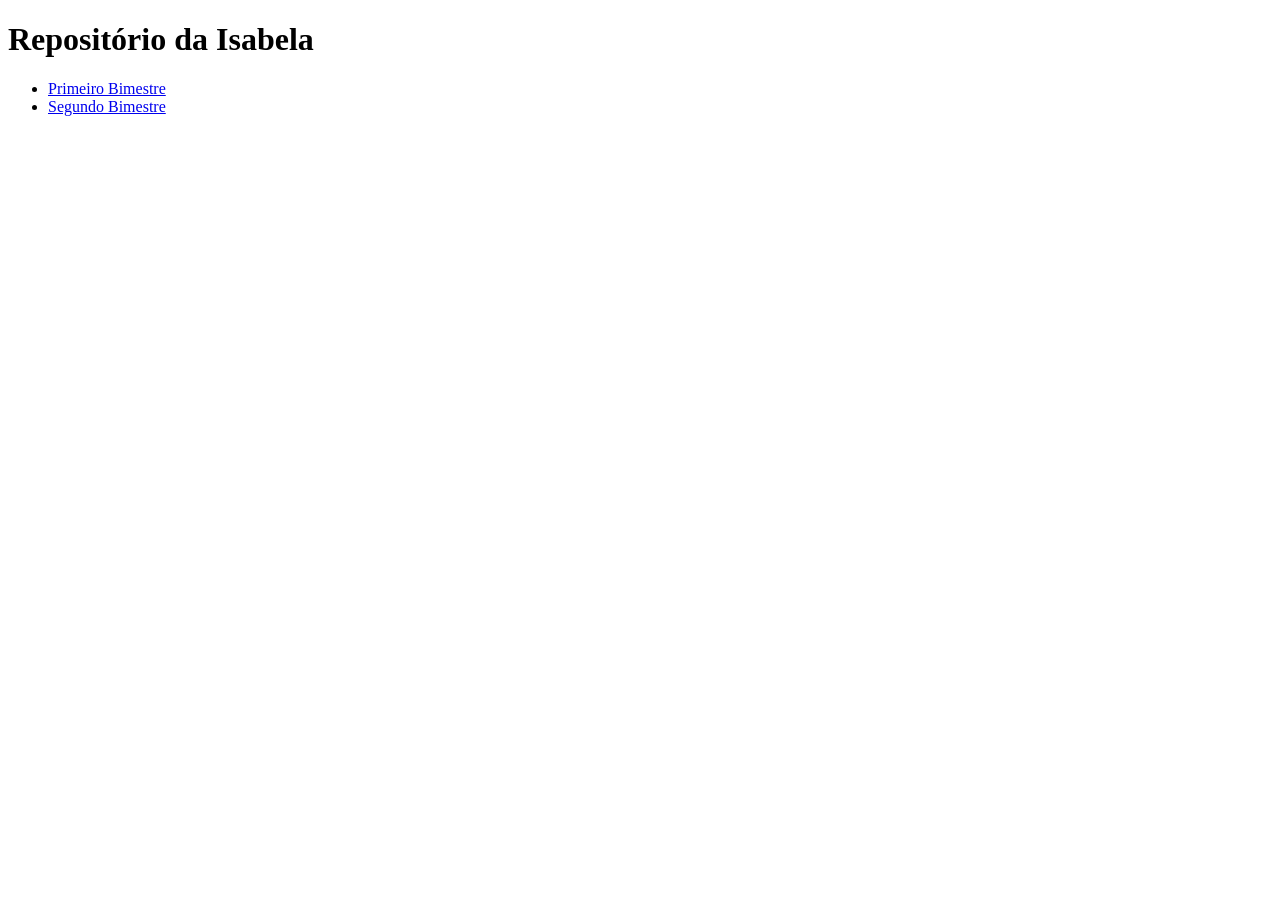
==== 2BIM/index.html @ 265ec880 "Atualizações" ====
<!DOCTYPE html>
<html lang="pt-BR">
<head>
    <meta charset="UTF-8">
    <meta name="viewport" content="width=device-width, initial-scale=1.0">
    <title>Meus Projetos</title>
</head>
<body>
    <h1>Repositório da Isabela</h1>
    <ul>
        <li><a href="/1BIM/index.html">Primeiro Bimestre</a></li>
        <li><a href="/2BIM/index.html">Segundo Bimestre</a></li>
    </ul>
</body>
</html>
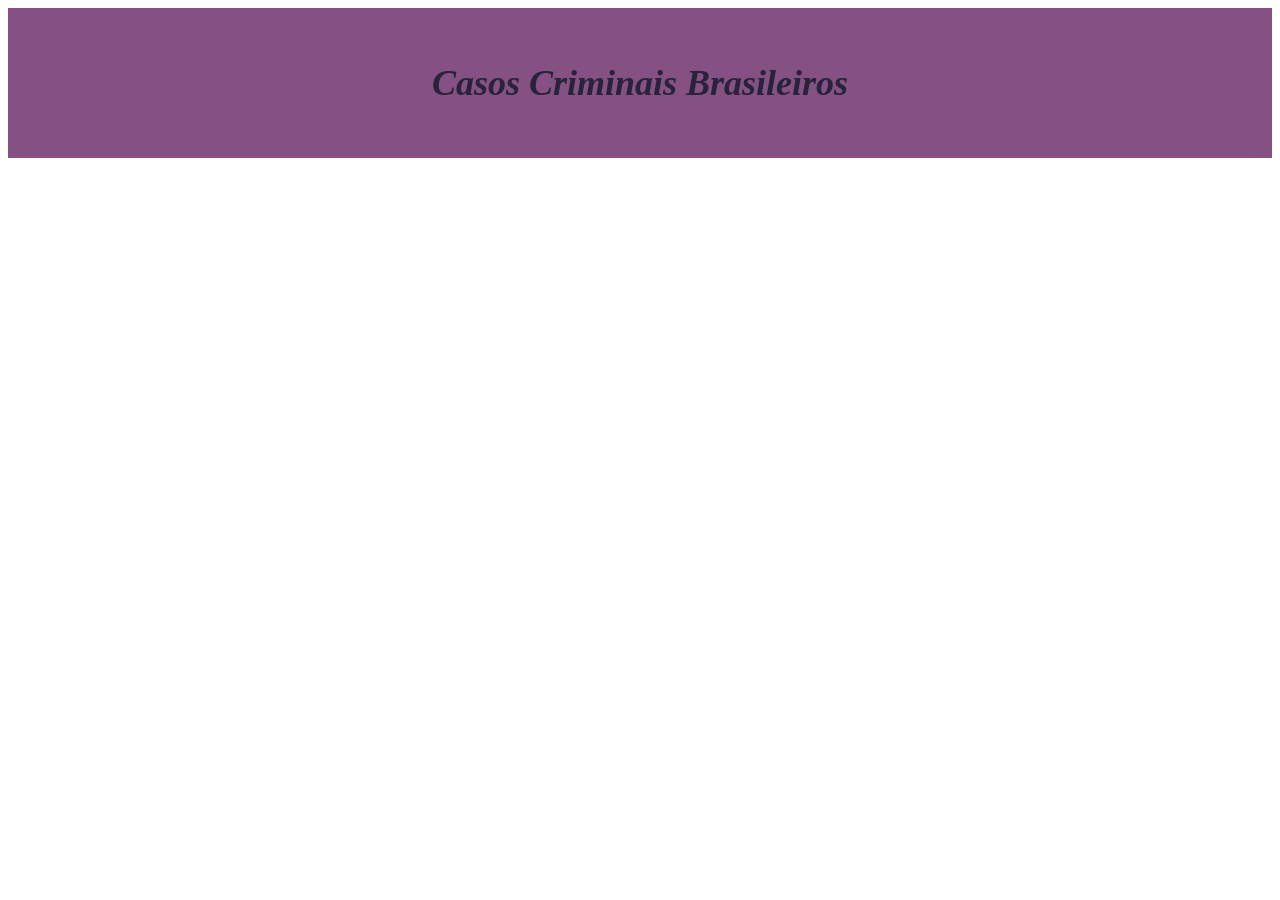
==== commit 1aeecc57: "Inicio do trabalho" ====
--- a/2BIM/index.html
+++ b/2BIM/index.html
@@ -1,15 +1,20 @@
 <!DOCTYPE html>
-<html lang="pt-BR">
+<html lang="pt-br">
+
 <head>
     <meta charset="UTF-8">
     <meta name="viewport" content="width=device-width, initial-scale=1.0">
-    <title>Meus Projetos</title>
+    <title>Casos Criminais</title>
+    <link rel="stylesheet" href="./css/styles.css">
 </head>
+
 <body>
-    <h1>Repositório da Isabela</h1>
-    <ul>
-        <li><a href="/1BIM/index.html">Primeiro Bimestre</a></li>
-        <li><a href="/2BIM/index.html">Segundo Bimestre</a></li>
-    </ul>
+
+    <main>
+        <div class="titulo1">
+            <h1> Casos Criminais Brasileiros</h1>
+        </div>
+    </main>
 </body>
+
 </html>
--- a/2BIM/css/styles.css
+++ b/2BIM/css/styles.css
@@ -0,0 +1,11 @@
+.titulo1 {
+    color: #0d1629c7;
+    background-color: rgb(133, 81, 130);
+    padding: 30px;
+    font-size: large;
+    font-style: italic;
+    font-family: 'Times New Roman', Times, serif;
+    text-align: center;
+}
+
+
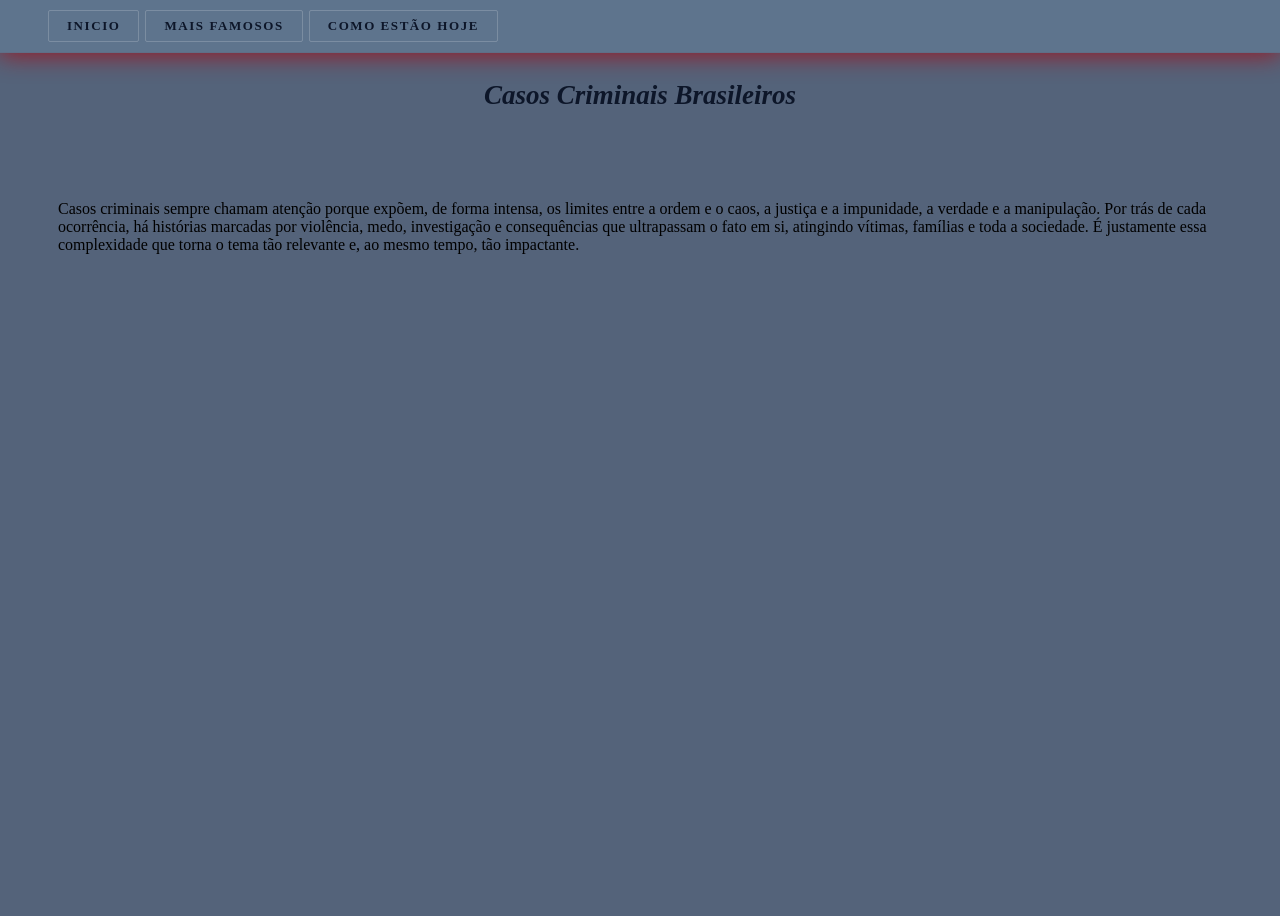
==== commit fc72572e: "Trabalho" ====
--- a/2BIM/index.html
+++ b/2BIM/index.html
@@ -10,11 +10,30 @@
 
 <body>
 
+     <header>
+        <nav>
+            <ul>
+                <li><a href="./index.html">Inicio</a></li>
+                <li><a href="./pag2.html">Mais famosos</a></li>
+                <li><a href="./pag3.html">Como estão hoje</a></li>
+            </ul>
+        </nav>
+    </header>
+
     <main>
-        <div class="titulo1">
-            <h1> Casos Criminais Brasileiros</h1>
-        </div>
+        <section>
+            <div class="titulo1">
+                <h1> Casos Criminais Brasileiros</h1>
+            </div>
+        </section>
+
+        <section>
+            <div class="card">
+                <p>Casos criminais sempre chamam atenção porque expõem, de forma intensa, os limites entre a ordem e o caos, a justiça e a impunidade, a verdade e a manipulação. Por trás de cada ocorrência, há histórias marcadas por violência, medo, investigação e consequências que ultrapassam o fato em si, atingindo vítimas, famílias e toda a sociedade. É justamente essa complexidade que torna o tema tão relevante e, ao mesmo tempo, tão impactante.</p>
+            </div>
+        </section>
     </main>
+
 </body>
 
 </html>
--- a/2BIM/css/styles.css
+++ b/2BIM/css/styles.css
@@ -1,11 +1,63 @@
 .titulo1 {
-    color: #0d1629c7;
-    background-color: rgb(133, 81, 130);
-    padding: 30px;
+    color: #0d1629;
+    padding-top: 50px;
+    border-radius: 10px;
     font-size: large;
     font-style: italic;
     font-family: 'Times New Roman', Times, serif;
     text-align: center;
 }
 
+body {
+    background-color: #54637a;
+    font-family: 'Crimson Pro', Georgia, serif;
+    color: var(--texto-escuro);
+    min-height: 100vh;
+}
 
+header {
+    position: fixed;
+    top: 0;
+    left: 0;
+    width: 100%;
+    z-index: 100;
+}
+
+nav {
+    background: #5e748d;
+    backdrop-filter: blur(10px);
+    padding: 0 48px;
+    box-shadow: 0 2px 24px rgb(153, 23, 34);
+    border-bottom: 1px solid rgba(122, 49, 49, 0.075);
+}
+
+nav ul {
+    list-style: none;
+    display: flex;
+    align-items: center;
+    gap: 6px;
+    padding: 10px 0;
+    margin: 0;
+}
+
+nav a {
+    display: inline-block;
+    background-color: transparent;
+    color: #0d1629;
+    font-family: 'Crimson Pro', serif;
+    font-size: 13px;
+    font-weight: 600;
+    letter-spacing: 0.12em;
+    text-transform: uppercase;
+    text-decoration: none;
+    padding: 7px 18px;
+    border: 1px solid rgba(255,255,255,0.18);
+    border-radius: 2px;
+    transition: background 0.25s, border-color 0.25s, color 0.25s;
+}
+
+.card {
+    padding: 50px;
+    font-size: medium;
+
+}
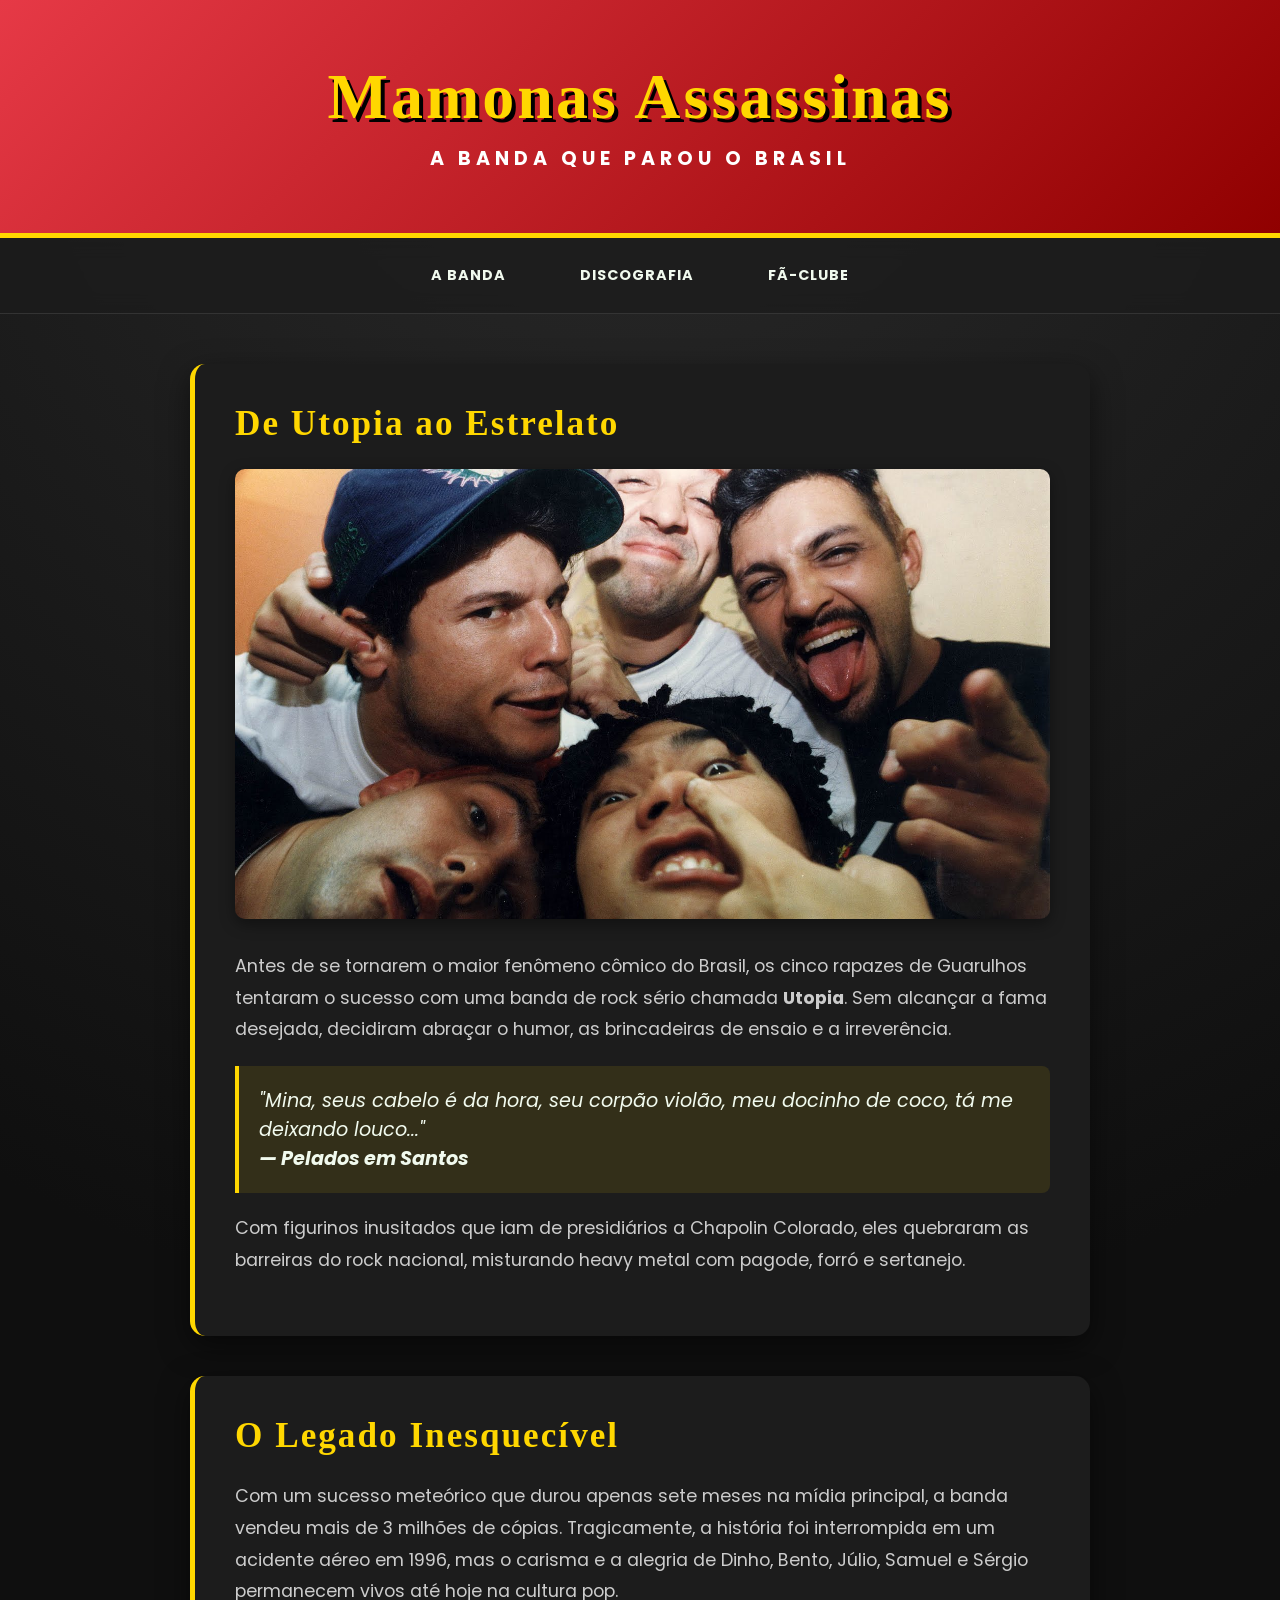
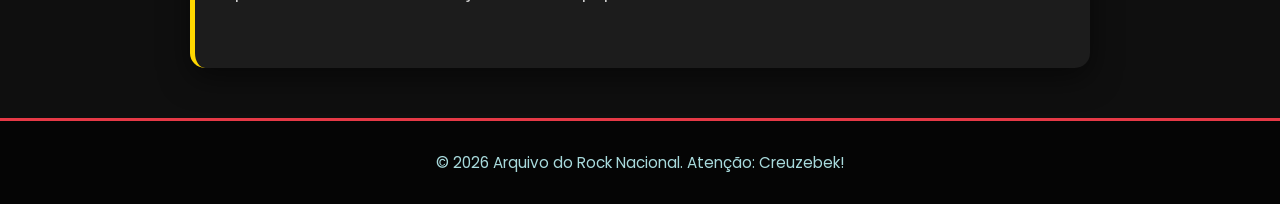
==== commit 0ee043f5: "Atualizações" ====
--- a/2BIM/index.html
+++ b/2BIM/index.html
@@ -1,39 +1,49 @@
 <!DOCTYPE html>
-<html lang="pt-br">
-
+<html lang="pt-BR">
 <head>
     <meta charset="UTF-8">
     <meta name="viewport" content="width=device-width, initial-scale=1.0">
-    <title>Casos Criminais</title>
+    <title>Mamonas Assassinas | O Fenômeno</title>
     <link rel="stylesheet" href="./css/styles.css">
 </head>
 
 <body>
 
-     <header>
-        <nav>
-            <ul>
-                <li><a href="./index.html">Inicio</a></li>
-                <li><a href="./pag2.html">Mais famosos</a></li>
-                <li><a href="./pag3.html">Como estão hoje</a></li>
-            </ul>
-        </nav>
+    <header>
+        <h1>Mamonas Assassinas</h1>
+        <p>A banda que parou o Brasil</p>
     </header>
+
+    <nav>
+        <a href="index.html">A Banda</a>
+        <a href="pag2.html">Discografia</a>
+        <a href="pag3.html">Fã-Clube</a>
+    </nav>
 
     <main>
         <section>
-            <div class="titulo1">
-                <h1> Casos Criminais Brasileiros</h1>
-            </div>
+            <h2>De Utopia ao Estrelato</h2>
+            <img src="./img/Mamonas Assassinas.jpg" alt="Mamonas Assassinas">
+            <p>Antes de se tornarem o maior fenômeno cômico do Brasil, os cinco rapazes de Guarulhos tentaram o sucesso com uma banda de rock sério chamada <strong>Utopia</strong>. Sem alcançar a fama desejada, decidiram abraçar o humor, as brincadeiras de ensaio e a irreverência.</p>
+            
+            <blockquote>
+                "Mina, seus cabelo é da hora, seu corpão violão, meu docinho de coco, tá me deixando louco..." <br>
+                <strong>— Pelados em Santos</strong>
+            </blockquote>
+
+            <p>Com figurinos inusitados que iam de presidiários a Chapolin Colorado, eles quebraram as barreiras do rock nacional, misturando heavy metal com pagode, forró e sertanejo.</p>
         </section>
 
         <section>
-            <div class="card">
-                <p>Casos criminais sempre chamam atenção porque expõem, de forma intensa, os limites entre a ordem e o caos, a justiça e a impunidade, a verdade e a manipulação. Por trás de cada ocorrência, há histórias marcadas por violência, medo, investigação e consequências que ultrapassam o fato em si, atingindo vítimas, famílias e toda a sociedade. É justamente essa complexidade que torna o tema tão relevante e, ao mesmo tempo, tão impactante.</p>
-            </div>
+            <h2>O Legado Inesquecível</h2>
+            <p>Com um sucesso meteórico que durou apenas sete meses na mídia principal, a banda vendeu mais de 3 milhões de cópias. Tragicamente, a história foi interrompida em um acidente aéreo em 1996, mas o carisma e a alegria de Dinho, Bento, Júlio, Samuel e Sérgio permanecem vivos até hoje na cultura pop.</p>
         </section>
     </main>
 
+    <footer>
+        <p>&copy; 2026 Arquivo do Rock Nacional. Atenção: Creuzebek!</p>
+    </footer>
+
 </body>
 
-</html>+</html>
--- a/2BIM/css/styles.css
+++ b/2BIM/css/styles.css
@@ -1,63 +1,330 @@
-.titulo1 {
-    color: #0d1629;
-    padding-top: 50px;
+/* Importação de Fontes Premium */
+@import url('https://fonts.googleapis.com/css2?family=Poppins:wght@300;400;700;900&family=Permanent+Marker&display=swap');
+
+/* Paleta de Cores e Variáveis */
+:root {
+    --bg-dark: #0f0f0f;
+    --bg-card: #1c1c1c;
+    --primary-yellow: #FFD700;
+    --primary-red: #E63946;
+    --text-light: #F1FAEE;
+    --text-muted: #A8DADC;
+    --glass-bg: rgba(28, 28, 28, 0.8);
+    --transition: all 0.4s cubic-bezier(0.25, 0.8, 0.25, 1);
+}
+
+/* Reset Global */
+* {
+    margin: 0;
+    padding: 0;
+    box-sizing: border-box;
+    scroll-behavior: smooth;
+}
+
+body {
+    font-family: 'Poppins', sans-serif;
+    background-color: var(--bg-dark);
+    color: var(--text-light);
+    display: flex;
+    flex-direction: column;
+    min-height: 100vh;
+    background-image: radial-gradient(circle at 50% 0%, #2a2a2a 0%, #0f0f0f 70%);
+}
+
+/* Animação de Entrada */
+@keyframes fadeUp {
+    from {
+        opacity: 0;
+        transform: translateY(30px);
+    }
+    to {
+        opacity: 1;
+        transform: translateY(0);
+    }
+}
+
+/* Header Estilo "Hero" */
+header {
+    background: linear-gradient(135deg, var(--primary-red) 0%, #900000 100%);
+    color: var(--primary-yellow);
+    padding: 60px 20px;
+    text-align: center;
+    border-bottom: 5px solid var(--primary-yellow);
+    position: relative;
+    overflow: hidden;
+}
+
+header h1 {
+    font-family: 'Permanent Marker', cursive;
+    font-size: 4rem;
+    letter-spacing: 3px;
+    text-shadow: 4px 4px 0px #000;
+    animation: fadeUp 1s ease-out;
+}
+
+header p {
+    font-size: 1.2rem;
+    font-weight: 700;
+    color: #fff;
+    margin-top: 10px;
+    text-transform: uppercase;
+    letter-spacing: 5px;
+    animation: fadeUp 1.2s ease-out;
+}
+
+/* Navegação com Glassmorphism (Uso de Flexbox) */
+nav {
+    display: flex;
+    justify-content: center;
+    gap: 20px;
+    background: var(--glass-bg);
+    backdrop-filter: blur(10px);
+    padding: 15px;
+    position: sticky;
+    top: 0;
+    z-index: 1000;
+    border-bottom: 1px solid rgba(255, 255, 255, 0.1);
+}
+
+nav a {
+    color: var(--text-light);
+    text-decoration: none;
+    padding: 10px 25px;
+    border-radius: 30px;
+    font-weight: 700;
+    text-transform: uppercase;
+    font-size: 0.9rem;
+    letter-spacing: 1px;
+    transition: var(--transition);
+    border: 2px solid transparent;
+}
+
+nav a:hover {
+    background-color: var(--primary-yellow);
+    color: var(--bg-dark);
+    border-color: var(--primary-yellow);
+    box-shadow: 0 0 15px rgba(255, 215, 0, 0.5);
+    transform: translateY(-3px);
+}
+
+/* Área Principal (Flexbox) */
+main {
+    display: flex;
+    flex-direction: column;
+    align-items: center;
+    padding: 50px 20px;
+    flex-grow: 1;
+    gap: 40px;
+}
+
+/* Cartões de Conteúdo */
+section {
+    background-color: var(--bg-card);
+    padding: 40px;
+    border-radius: 15px;
+    border-left: 5px solid var(--primary-yellow);
+    width: 100%;
+    max-width: 900px;
+    box-shadow: 0 10px 30px rgba(0, 0, 0, 0.5);
+    animation: fadeUp 0.8s ease-out forwards;
+    opacity: 0; /* Para a animação funcionar */
+}
+
+/* Delays para as sections entrarem uma por uma */
+section:nth-child(1) { animation-delay: 0.2s; }
+section:nth-child(2) { animation-delay: 0.4s; }
+
+section h2 {
+    color: var(--primary-yellow);
+    font-size: 2.2rem;
+    margin-bottom: 25px;
+    font-family: 'Permanent Marker', cursive;
+    letter-spacing: 2px;
+}
+
+section p {
+    line-height: 1.8;
+    margin-bottom: 20px;
+    font-size: 1.1rem;
+    color: #ccc;
+}
+
+/* Estilização da Citação (Blockquote) */
+blockquote {
+    background: rgba(255, 215, 0, 0.1);
+    border-left: 4px solid var(--primary-yellow);
+    padding: 20px;
+    margin: 20px 0;
+    font-style: italic;
+    font-size: 1.2rem;
+    border-radius: 0 8px 8px 0;
+}
+
+/* Imagens */
+img {
+    width: 100%;
+    height: auto;
+    max-height: 450px;
+    object-fit: cover;
     border-radius: 10px;
-    font-size: large;
-    font-style: italic;
-    font-family: 'Times New Roman', Times, serif;
+    margin-bottom: 25px;
+    box-shadow: 0 5px 15px rgba(0,0,0,0.4);
+    transition: var(--transition);
+}
+
+img:hover {
+    transform: scale(1.02);
+}
+
+/* Tabela Avançada */
+table {
+    width: 100%;
+    border-collapse: collapse;
+    background-color: #252525;
+    border-radius: 10px;
+    overflow: hidden;
+    box-shadow: 0 5px 15px rgba(0,0,0,0.3);
+}
+
+th, td {
+    padding: 18px;
+    text-align: left;
+    border-bottom: 1px solid #333;
+}
+
+th {
+    background-color: var(--primary-red);
+    color: white;
+    font-weight: 700;
+    text-transform: uppercase;
+    letter-spacing: 1px;
+}
+
+tr:hover td {
+    background-color: #333;
+    color: var(--primary-yellow);
+    transition: var(--transition);
+}
+
+/* Formulário Elaborado */
+form {
+    display: flex;
+    flex-direction: column;
+    gap: 20px;
+}
+
+fieldset {
+    border: 2px solid #444;
+    border-radius: 8px;
+    padding: 20px;
+    margin-bottom: 10px;
+}
+
+legend {
+    color: var(--primary-yellow);
+    font-weight: bold;
+    padding: 0 10px;
+}
+
+.radio-group {
+    display: flex;
+    flex-wrap: wrap;
+    gap: 15px;
+    margin-top: 10px;
+}
+
+.radio-group label {
+    background: #333;
+    padding: 8px 15px;
+    border-radius: 20px;
+    cursor: pointer;
+    transition: var(--transition);
+    font-weight: normal;
+}
+
+.radio-group label:hover {
+    background: var(--primary-red);
+}
+
+label {
+    font-weight: 700;
+    color: var(--text-light);
+    letter-spacing: 0.5px;
+}
+
+input[type="text"],
+input[type="email"],
+select,
+textarea {
+    width: 100%;
+    padding: 15px;
+    border: 2px solid #444;
+    border-radius: 8px;
+    background-color: #111;
+    color: white;
+    font-family: inherit;
+    font-size: 1rem;
+    transition: var(--transition);
+}
+
+input:focus, select:focus, textarea:focus {
+    outline: none;
+    border-color: var(--primary-yellow);
+    box-shadow: 0 0 10px rgba(255, 215, 0, 0.2);
+}
+
+input[type="submit"] {
+    background-color: var(--primary-red);
+    color: white;
+    border: none;
+    padding: 18px;
+    font-size: 1.2rem;
+    font-weight: 900;
+    border-radius: 8px;
+    cursor: pointer;
+    text-transform: uppercase;
+    transition: var(--transition);
+    margin-top: 10px;
+}
+
+input[type="submit"]:hover {
+    background-color: #ff1a1a;
+    transform: translateY(-3px);
+    box-shadow: 0 10px 20px rgba(230, 57, 70, 0.4);
+}
+
+/* Rodapé */
+footer {
+    background-color: #050505;
+    color: var(--text-muted);
     text-align: center;
-}
-
-body {
-    background-color: #54637a;
-    font-family: 'Crimson Pro', Georgia, serif;
-    color: var(--texto-escuro);
-    min-height: 100vh;
-}
-
-header {
-    position: fixed;
-    top: 0;
-    left: 0;
-    width: 100%;
-    z-index: 100;
-}
-
-nav {
-    background: #5e748d;
-    backdrop-filter: blur(10px);
-    padding: 0 48px;
-    box-shadow: 0 2px 24px rgb(153, 23, 34);
-    border-bottom: 1px solid rgba(122, 49, 49, 0.075);
-}
-
-nav ul {
-    list-style: none;
-    display: flex;
-    align-items: center;
-    gap: 6px;
-    padding: 10px 0;
-    margin: 0;
-}
-
-nav a {
-    display: inline-block;
-    background-color: transparent;
-    color: #0d1629;
-    font-family: 'Crimson Pro', serif;
-    font-size: 13px;
-    font-weight: 600;
-    letter-spacing: 0.12em;
-    text-transform: uppercase;
-    text-decoration: none;
-    padding: 7px 18px;
-    border: 1px solid rgba(255,255,255,0.18);
-    border-radius: 2px;
-    transition: background 0.25s, border-color 0.25s, color 0.25s;
-}
-
-.card {
-    padding: 50px;
-    font-size: medium;
-
-}+    padding: 30px;
+    border-top: 3px solid var(--primary-red);
+    font-size: 0.95rem;
+}
+
+/* Media Query (Responsividade Obrigatória) */
+@media (max-width: 768px) {
+    header h1 {
+        font-size: 2.5rem;
+    }
+    
+    nav {
+        flex-direction: column;
+        align-items: center;
+        padding: 10px;
+    }
+
+    nav a {
+        width: 100%;
+        text-align: center;
+    }
+
+    section {
+        padding: 25px 15px;
+    }
+
+    .radio-group {
+        flex-direction: column;
+    }
+}
